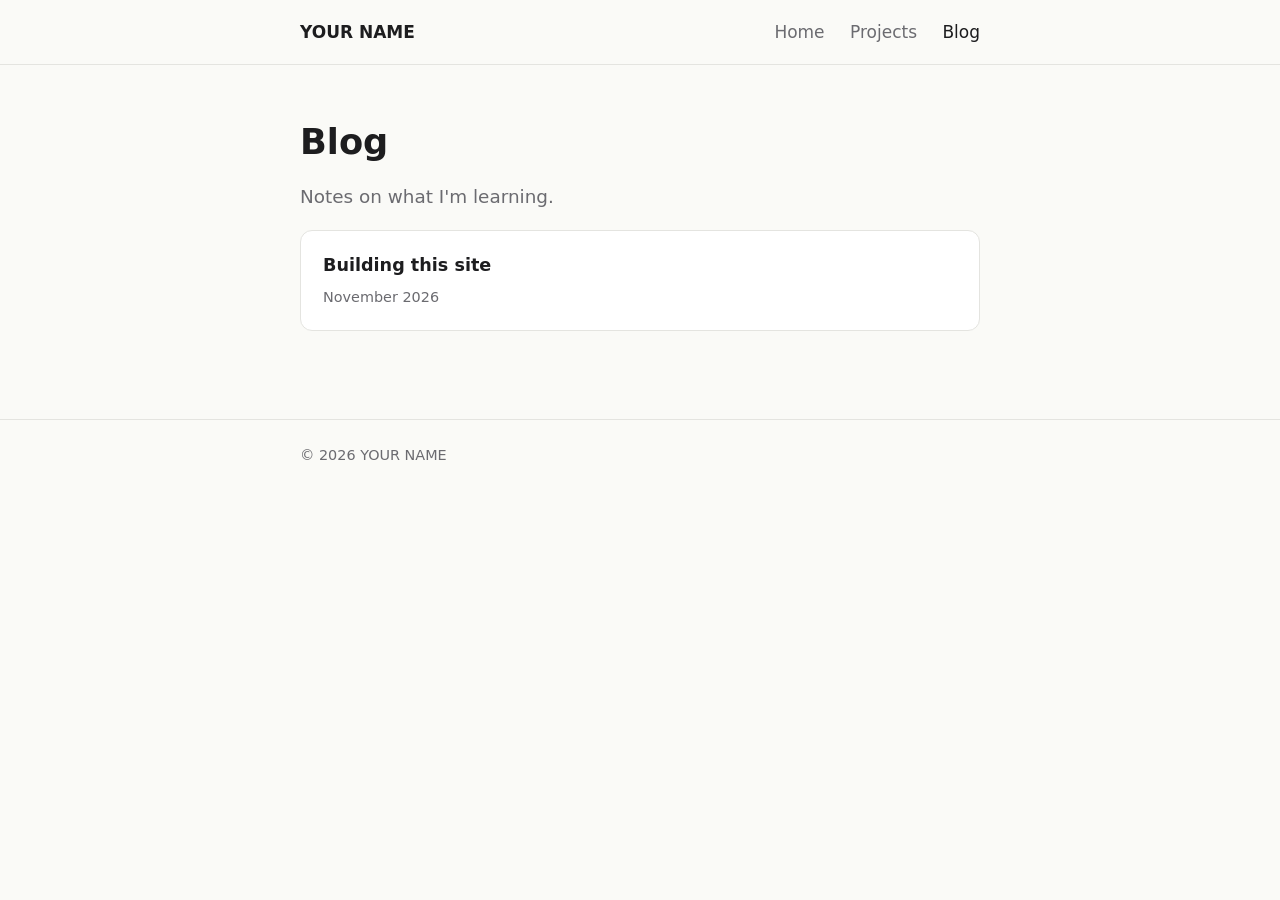
==== blog/index.html @ d6ffb080 "First version of portfolio site" ====
<!DOCTYPE html>
<html lang="en">
<head>
  <meta charset="UTF-8">
  <meta name="viewport" content="width=device-width, initial-scale=1.0">
  <title>Blog – YOUR NAME</title>
  <link rel="stylesheet" href="../style.css">
</head>
<body>
  <header>
    <div class="container">
      <a href="../index.html" class="logo">YOUR NAME</a>
      <nav>
        <a href="../index.html">Home</a>
        <a href="../projects.html">Projects</a>
        <a href="index.html" class="active">Blog</a>
      </nav>
    </div>
  </header>

  <main>
    <div class="container">
      <h1>Blog</h1>
      <p class="intro">Notes on what I'm learning.</p>

      <!-- Newest post at the top. Add a card here every time you add a post. -->
      <a class="card" href="building-this-site.html">
        <h3>Building this site</h3>
        <p class="meta">November 2026</p>
      </a>
    </div>
  </main>

  <footer>
    <div class="container">© 2026 YOUR NAME</div>
  </footer>
</body>
</html>
---- style.css ----
/* ---------- Colours & fonts ---------- */
:root {
  --bg: #fafaf7;
  --surface: #ffffff;
  --text: #1d1d1f;
  --muted: #6b6b70;
  --accent: #2f6fed;
  --border: #e4e4e0;
  --code-bg: #f1f1ec;
  --max: 720px;
  font-family: "Inter", system-ui, -apple-system, "Segoe UI", sans-serif;
}

@media (prefers-color-scheme: dark) {
  :root {
    --bg: #121214;
    --surface: #1b1b1f;
    --text: #ececec;
    --muted: #9a9aa2;
    --accent: #7aa2ff;
    --border: #2a2a30;
    --code-bg: #24242a;
  }
}

/* ---------- Base ---------- */
* { box-sizing: border-box; }

body {
  margin: 0;
  background: var(--bg);
  color: var(--text);
  line-height: 1.65;
  font-size: 17px;
}

a { color: var(--accent); text-decoration: none; }
a:hover { text-decoration: underline; }

img { max-width: 100%; border-radius: 8px; }

.container {
  max-width: var(--max);
  margin: 0 auto;
  padding: 0 20px;
}

/* ---------- Header / nav ---------- */
header {
  border-bottom: 1px solid var(--border);
}

header .container {
  display: flex;
  justify-content: space-between;
  align-items: center;
  padding-top: 18px;
  padding-bottom: 18px;
  flex-wrap: wrap;
  gap: 12px;
}

.logo {
  font-weight: 700;
  color: var(--text);
}

nav a {
  margin-left: 20px;
  color: var(--muted);
}
nav a:first-child { margin-left: 0; }
nav a.active, nav a:hover { color: var(--text); text-decoration: none; }

/* ---------- Main ---------- */
main { padding: 56px 0 72px; }

h1 { font-size: 2.2rem; line-height: 1.2; margin: 0 0 16px; }
h2 { font-size: 1.4rem; margin: 48px 0 16px; }
h3 { margin: 0 0 6px; font-size: 1.1rem; }

.intro { font-size: 1.15rem; color: var(--muted); }

.links a { margin-right: 18px; }

/* ---------- Cards (projects + posts) ---------- */
.card {
  display: block;
  background: var(--surface);
  border: 1px solid var(--border);
  border-radius: 12px;
  padding: 20px 22px;
  margin-bottom: 16px;
  color: var(--text);
}
a.card:hover { border-color: var(--accent); text-decoration: none; }

.card p { margin: 0 0 10px; color: var(--muted); }
.card p:last-child { margin-bottom: 0; }

.meta { font-size: 0.9rem; color: var(--muted); }

.tags span {
  display: inline-block;
  font-size: 0.8rem;
  padding: 2px 10px;
  margin: 0 6px 6px 0;
  border-radius: 999px;
  background: var(--code-bg);
  color: var(--muted);
}

/* ---------- Blog post body ---------- */
article h1 { margin-bottom: 6px; }
article .meta { margin-bottom: 36px; }

code {
  background: var(--code-bg);
  padding: 2px 6px;
  border-radius: 4px;
  font-size: 0.9em;
}

pre {
  background: var(--code-bg);
  padding: 16px;
  border-radius: 8px;
  overflow-x: auto;
}
pre code { background: none; padding: 0; }

blockquote {
  margin: 0;
  padding-left: 16px;
  border-left: 3px solid var(--border);
  color: var(--muted);
}

/* ---------- Footer ---------- */
footer {
  border-top: 1px solid var(--border);
  padding: 24px 0;
  font-size: 0.9rem;
  color: var(--muted);
}
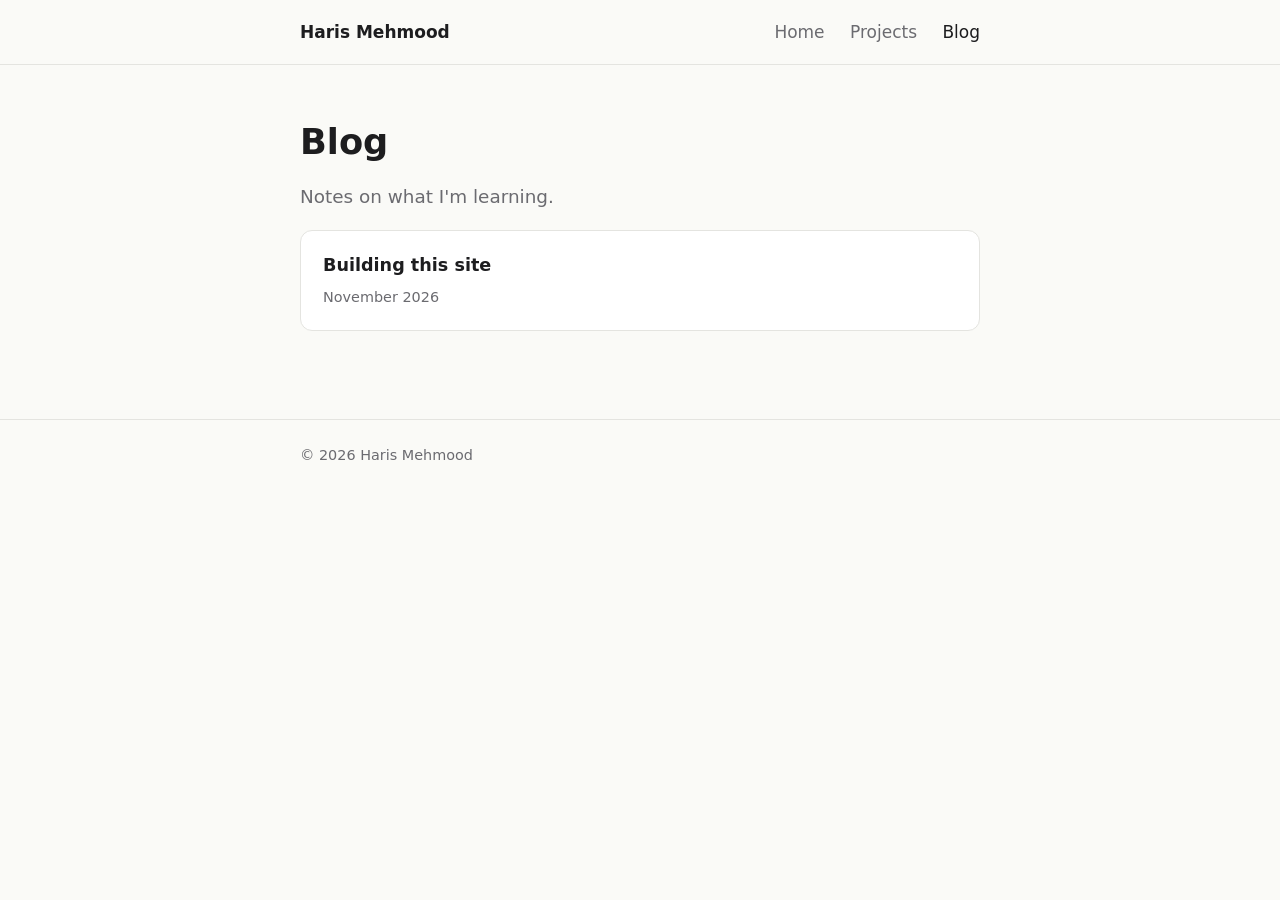
==== commit 3c88ceaf: "Update personal branding in HTML files to reflect name and details" ====
--- a/blog/index.html
+++ b/blog/index.html
@@ -3,13 +3,13 @@
 <head>
   <meta charset="UTF-8">
   <meta name="viewport" content="width=device-width, initial-scale=1.0">
-  <title>Blog – YOUR NAME</title>
+  <title>Blog – Haris Mehmood</title>
   <link rel="stylesheet" href="../style.css">
 </head>
 <body>
   <header>
     <div class="container">
-      <a href="../index.html" class="logo">YOUR NAME</a>
+      <a href="../index.html" class="logo">Haris Mehmood</a>
       <nav>
         <a href="../index.html">Home</a>
         <a href="../projects.html">Projects</a>
@@ -32,7 +32,7 @@
   </main>
 
   <footer>
-    <div class="container">© 2026 YOUR NAME</div>
+    <div class="container">© 2026 Haris Mehmood</div>
   </footer>
 </body>
 </html>
